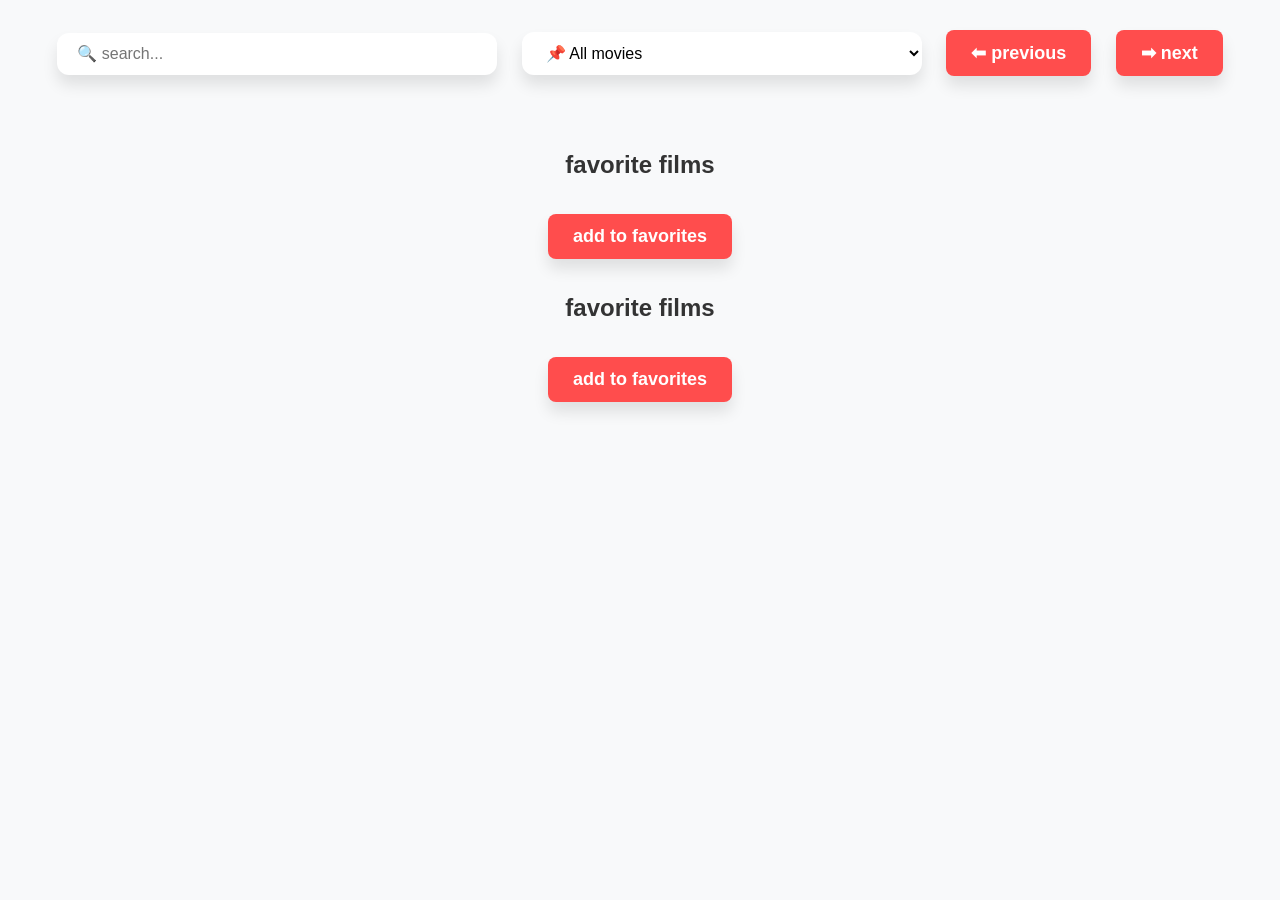
==== index.html @ 138d9bd5 "add" ====
<!DOCTYPE html>
<html lang="en">
  <head>
    <meta charset="UTF-8" />
    <meta name="viewport" content="width=device-width, initial-scale=1.0" />
    <title>films</title>
    <link rel="stylesheet" href="css/style.css" />
  </head>
  <body>
    <input type="text" id="searchInput" placeholder="🔍 search..." />
    <select id="filter">
      <option value="">📌 All movies</option>
      <option value="latest">🆕 newest</option>
    </select>
    <button id="prevPage">⬅ previous</button>
    <button id="nextPage">➡ next</button>
    <div id="movies"></div>
    <div id="products">
      <div class="product"></div>
    </div>
    <h2>favorite films</h2>
    <button onclick="addFavoriteMovie('Interstellar')">add to favorites</button>
    <ul id="favoritesList"></ul>
    <div>
      <h2>favorite films</h2>
      <ul id="favoritesList"></ul>
      <button onclick="addFavoriteMovie('Interstellar')">
        add to favorites
      </button>
    </div>
    <script src="js/main.js "></script>
  </body>
</html>
---- css/style.css ----
:root {
  --primary-color: #3a86ff;
  --secondary-color: #ff006e;
  --accent-color: #8338ec;
  --success-color: #38b000;
  --background-light: #f8f9fa;
  --background-dark: #121212;
  --card-light: #ffffff;
  --card-dark: #1e1e1e;
  --text-light: #333333;
  --text-dark: #f1f1f1;
  --border-radius: 12px;
  --shadow-light: 0 10px 15px rgba(0, 0, 0, 0.1);
  --shadow-dark: 0 10px 15px rgba(0, 0, 0, 0.3);
  --transition: all 0.3s cubic-bezier(0.25, 0.8, 0.25, 1);
}

body {
  font-family: "Segoe UI", Roboto, "Helvetica Neue", Arial, sans-serif;
  max-width: 1400px;
  margin: 0 auto;
  padding: 20px;
  text-align: center;
  background-color: var(--background-light);
  color: var(--text-light);
  transition: var(--transition);
  line-height: 1.6;
}

h1 {
  color: var(--primary-color);
  font-size: 2.5rem;
  margin-bottom: 1.5rem;
  font-weight: 700;
  letter-spacing: -0.5px;
}

#searchInput,
#filter,
button {
  margin: 10px;
  padding: 12px 20px;
  font-size: 16px;
  border: none;
  border-radius: var(--border-radius);
  box-shadow: var(--shadow-light);
  transition: var(--transition);
}

#searchInput,
#filter {
  width: calc(100% - 40px);
  max-width: 400px;
  background-color: var(--card-light);
}

#searchInput:focus,
#filter:focus {
  outline: none;
  box-shadow: 0 0 0 3px rgba(58, 134, 255, 0.3);
}

button {
  background-color: var(--primary-color);
  color: white;
  cursor: pointer;
  font-weight: 600;
  border: none;
}

button:hover {
  background-color: #2563eb;
  transform: translateY(-2px);
}

#movies {
  display: grid;
  grid-template-columns: repeat(auto-fill, minmax(280px, 1fr));
  gap: 30px;
  padding: 20px 10px;
}

.movie-card {
  position: relative;
  border: none;
  border-radius: var(--border-radius);
  overflow: hidden;
  background: var(--card-light);
  box-shadow: var(--shadow-light);
  transition: var(--transition);
  height: 100%;
  display: flex;
  flex-direction: column;
}

.movie-card:hover {
  transform: translateY(-10px);
  box-shadow: 0 15px 30px rgba(0, 0, 0, 0.15);
}

.movie-image {
  width: 100%;
  height: 380px;
  object-fit: cover;
  border-top-left-radius: var(--border-radius);
  border-top-right-radius: var(--border-radius);
}

.movie-info {
  padding: 20px;
  display: flex;
  flex-direction: column;
  flex-grow: 1;
}

.movie-info h2 {
  margin-top: 0;
  font-size: 1.3rem;
  color: var(--primary-color);
  font-weight: 700;
  line-height: 1.3;
}

.movie-description {
  margin: 10px 0;
  color: #666;
  font-size: 0.95rem;
  flex-grow: 1;
}

.movie-details {
  display: flex;
  justify-content: space-between;
  align-items: center;
  margin: 15px 0;
  font-size: 0.9rem;
}

.movie-rating {
  font-weight: bold;
  color: var(--accent-color);
  background: rgba(131, 56, 236, 0.1);
  padding: 5px 10px;
  border-radius: 20px;
}

.movie-button {
  width: 100%;
  padding: 12px;
  background-color: var(--success-color);
  color: white;
  border: none;
  border-radius: var(--border-radius);
  cursor: pointer;
  font-weight: 600;
  transition: var(--transition);
}

.movie-button:hover {
  background-color: #2d9200;
}

.dark-mode {
  background-color: var(--background-dark);
  color: var(--text-dark);
}

.dark-mode h1 {
  color: #60a5fa;
}

.dark-mode .movie-card {
  background-color: var(--card-dark);
  box-shadow: var(--shadow-dark);
}

.dark-mode .movie-info h2 {
  color: #60a5fa;
}

.dark-mode .movie-description {
  color: #ababab;
}

.dark-mode #searchInput,
.dark-mode #filter {
  background-color: #2a2a2a;
  color: var(--text-dark);
}

.dark-mode button {
  background-color: #4b70e2;
}

.dark-mode button:hover {
  background-color: #3d5bc7;
}

.dark-mode .movie-button {
  background-color: #2a8d00;
}

.dark-mode .movie-button:hover {
  background-color: #217100;
}

#darkModeToggle {
  position: fixed;
  top: 20px;
  right: 20px;
  width: 50px;
  height: 50px;
  border-radius: 50%;
  background-color: var(--primary-color);
  color: white;
  display: flex;
  align-items: center;
  justify-content: center;
  cursor: pointer;
  box-shadow: var(--shadow-light);
  z-index: 1000;
  padding: 0;
}

.dark-mode #darkModeToggle {
  background-color: #60a5fa;
}

@keyframes fadeIn {
  from {
    opacity: 0;
    transform: translateY(20px);
  }
  to {
    opacity: 1;
    transform: translateY(0);
  }
}

.movie-card {
  animation: fadeIn 0.5s ease-out forwards;
}

.movie-detail-container {
  max-width: 1200px;
  margin: 40px auto;
  padding: 30px;
  background-color: var(--card-light);
  border-radius: var(--border-radius);
  box-shadow: var(--shadow-light);
  display: grid;
  grid-template-columns: 350px 1fr;
  gap: 40px;
  transition: var(--transition);
}

.dark-mode .movie-detail-container {
  background-color: var(--card-dark);
  box-shadow: var(--shadow-dark);
}

.movie-detail-poster {
  width: 100%;
  height: auto;
  border-radius: var(--border-radius);
  box-shadow: var(--shadow-light);
  object-fit: cover;
  transition: var(--transition);
}

.dark-mode .movie-detail-poster {
  box-shadow: var(--shadow-dark);
}

.movie-detail-info {
  text-align: left;
  display: flex;
  flex-direction: column;
}

.movie-detail-title {
  font-size: 2.5rem;
  color: var(--primary-color);
  margin-bottom: 15px;
  font-weight: 800;
  letter-spacing: -0.5px;
  line-height: 1.2;
}

.dark-mode .movie-detail-title {
  color: #60a5fa;
}

.movie-meta {
  display: flex;
  flex-wrap: wrap;
  gap: 15px;
  margin-bottom: 25px;
}

.movie-meta-item {
  background-color: rgba(58, 134, 255, 0.1);
  color: var(--primary-color);
  padding: 8px 15px;
  border-radius: 20px;
  font-size: 0.9rem;
  font-weight: 600;
  display: flex;
  align-items: center;
  gap: 5px;
}

.dark-mode .movie-meta-item {
  background-color: rgba(96, 165, 250, 0.15);
  color: #60a5fa;
}

.movie-rating {
  background-color: rgba(131, 56, 236, 0.1);
  color: var(--accent-color);
}

.dark-mode .movie-rating {
  background-color: rgba(131, 56, 236, 0.2);
}

.movie-description-full {
  line-height: 1.8;
  margin: 20px 0;
  font-size: 1.1rem;
  color: var(--text-light);
}

.dark-mode .movie-description-full {
  color: var(--text-dark);
}

.movie-detail-section {
  margin: 30px 0;
}

.section-title {
  font-size: 1.5rem;
  color: var(--primary-color);
  margin-bottom: 15px;
  font-weight: 700;
}

.dark-mode .section-title {
  color: #60a5fa;
}

.cast-list {
  display: grid;
  grid-template-columns: repeat(auto-fill, minmax(150px, 1fr));
  gap: 20px;
  margin-top: 20px;
}

.cast-item {
  background-color: var(--background-light);
  border-radius: var(--border-radius);
  overflow: hidden;
  box-shadow: var(--shadow-light);
  transition: var(--transition);
}

.dark-mode .cast-item {
  background-color: #2a2a2a;
  box-shadow: var(--shadow-dark);
}

.cast-item:hover {
  transform: translateY(-5px);
}

.cast-photo {
  width: 100%;
  height: 180px;
  object-fit: cover;
}

.cast-name {
  padding: 10px;
  font-weight: 600;
  font-size: 0.9rem;
}

.cast-character {
  padding: 0 10px 10px;
  font-size: 0.8rem;
  color: #666;
}

.dark-mode .cast-character {
  color: #aaa;
}

.trailer-container {
  margin: 30px 0;
  position: relative;
  padding-bottom: 56.25%; /* 16:9 aspect ratio */
  height: 0;
  overflow: hidden;
  border-radius: var(--border-radius);
  box-shadow: var(--shadow-light);
}

.dark-mode .trailer-container {
  box-shadow: var(--shadow-dark);
}

.trailer-container iframe {
  position: absolute;
  top: 0;
  left: 0;
  width: 100%;
  height: 100%;
  border: 0;
}

.back-button {
  display: inline-block;
  margin: 20px 0;
  padding: 12px 25px;
  background-color: var(--primary-color);
  color: white;
  border-radius: var(--border-radius);
  text-decoration: none;
  font-weight: 600;
  transition: var(--transition);
}

.back-button:hover {
  background-color: #2563eb;
  transform: translateY(-2px);
}

.dark-mode .back-button {
  background-color: #4b70e2;
}

.dark-mode .back-button:hover {
  background-color: #3d5bc7;
}

.similar-movies {
  margin: 40px 0;
}

.similar-movies-container {
  display: grid;
  grid-template-columns: repeat(auto-fill, minmax(200px, 1fr));
  gap: 20px;
}

li:hover {
  transform: scale(1.05);
  box-shadow: 0 4px 10px rgba(0, 0, 0, 0.1);
}

button.remove-btn {
  background-color: #ff4d4d;
  color: white;
  padding: 8px 16px;
  border: none;
  border-radius: 5px;
  cursor: pointer;
  font-size: 14px;
}

button {
  background-color: #ff4d4d;
  color: white;
  padding: 12px 25px;
  border: none;
  border-radius: 8px;
  cursor: pointer;
  font-size: 18px;
  transition: background-color 0.3s, transform 0.2s;
  margin: 10px;
}

button:hover {
  background-color: #ff1a1a;
  transform: scale(1.1);
}

ul {
  list-style-type: none;
  padding: 0;
  margin: 0;
  display: flex;
  flex-wrap: wrap;
  gap: 15px;
}

li {
  background-color: #fff;
  border: 2px solid #ddd;
  padding: 15px;
  border-radius: 8px;
  width: 200px;
  transition: transform 0.3s, box-shadow 0.3s;
  cursor: pointer;
}

li:hover {
  transform: scale(1.05);
  box-shadow: 0 5px 15px rgba(0, 0, 0, 0.1);
}

button.remove-btn {
  background-color: #ff6666;
  color: white;
  padding: 6px 12px;
  border: none;
  border-radius: 5px;
  cursor: pointer;
  font-size: 14px;
}

button.remove-btn:hover {
  background-color: #ff3333;
}

li {
  opacity: 0;
  animation: fadeIn 0.5s forwards;
}

@keyframes fadeIn {
  to {
    opacity: 1;
  }
}

#cookieMessage {
  background-color: #fffae6;
  color: #333;
  padding: 15px;
  text-align: center;
  border-radius: 5px;
  position: fixed;
  bottom: 20px;
  left: 50%;
  transform: translateX(-50%);
  box-shadow: 0 4px 6px rgba(0, 0, 0, 0.1);
  display: none;
  z-index: 1000;
}

#cookieMessage button {
  background-color: #4caf50;
  color: white;
  padding: 8px 16px;
  border: none;
  border-radius: 3px;
  cursor: pointer;
}

#cookieMessage button:hover {
  background-color: #45a049;
}
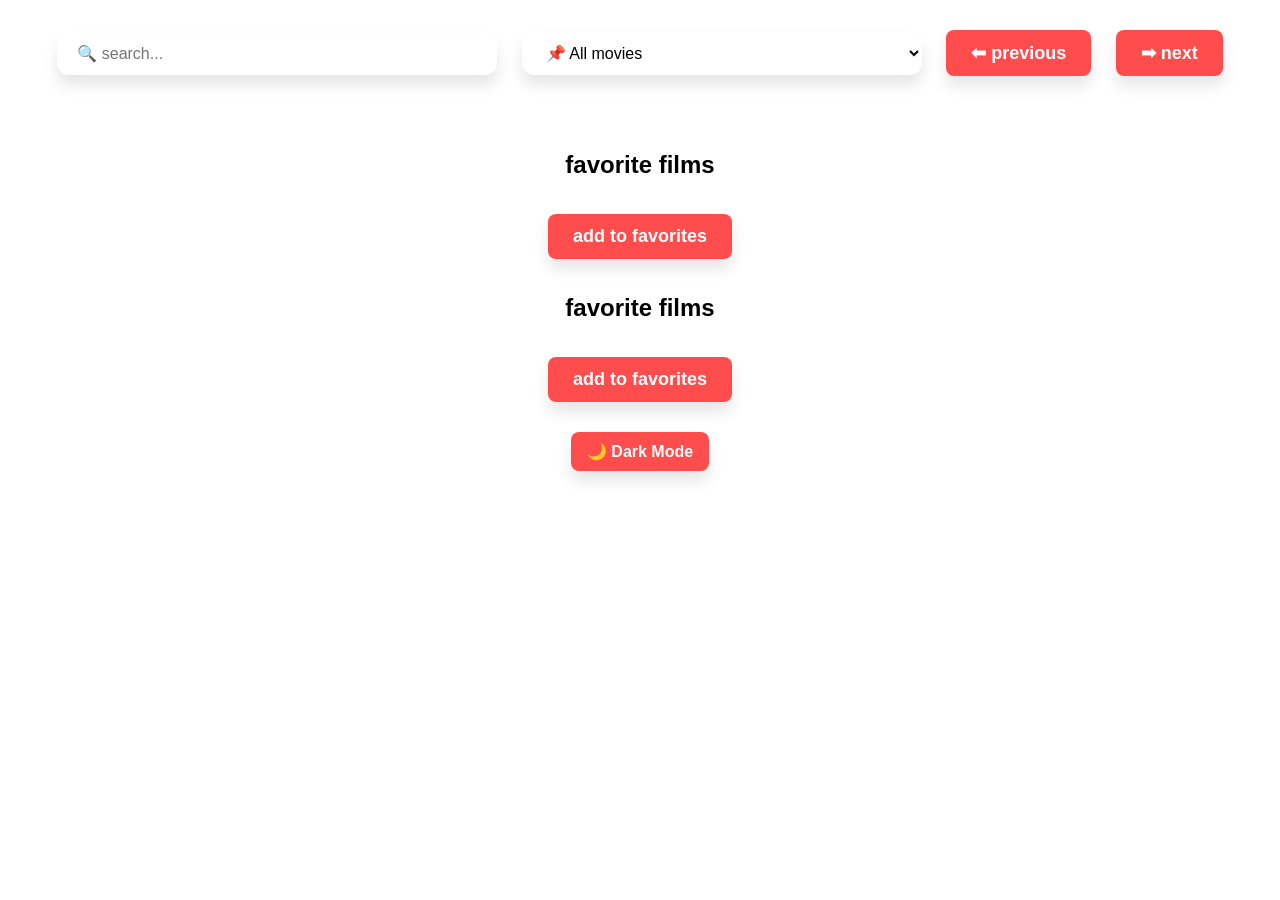
==== commit 02d5e089: "new" ====
--- a/index.html
+++ b/index.html
@@ -10,7 +10,6 @@
     <input type="text" id="searchInput" placeholder="🔍 search..." />
     <select id="filter">
       <option value="">📌 All movies</option>
-      <option value="latest">🆕 newest</option>
     </select>
     <button id="prevPage">⬅ previous</button>
     <button id="nextPage">➡ next</button>
@@ -27,7 +26,10 @@
       <button onclick="addFavoriteMovie('Interstellar')">
         add to favorites
       </button>
+      <div>
+        <button id="darkModeButton">🌙 Dark Mode</button>
+      </div>
     </div>
-    <script src="js/main.js "></script>
+    <script src="js/main.js" type="module"></script>
   </body>
 </html>
--- a/css/style.css
+++ b/css/style.css
@@ -562,3 +562,27 @@
 #cookieMessage button:hover {
   background-color: #45a049;
 }
+/* Default Light Mode */
+body {
+  background-color: white;
+  color: black;
+  font-family: sans-serif;
+  transition: 0.3s ease;
+}
+
+body.dark-mode {
+  background-color: #121212;
+  color: #f0f0f0;
+}
+
+#darkModeButton {
+  margin: 20px;
+  padding: 10px 16px;
+  cursor: pointer;
+  font-size: 16px;
+}
+
+body.dark-mode #darkModeButton {
+  background-color: #333;
+  color: white;
+}
